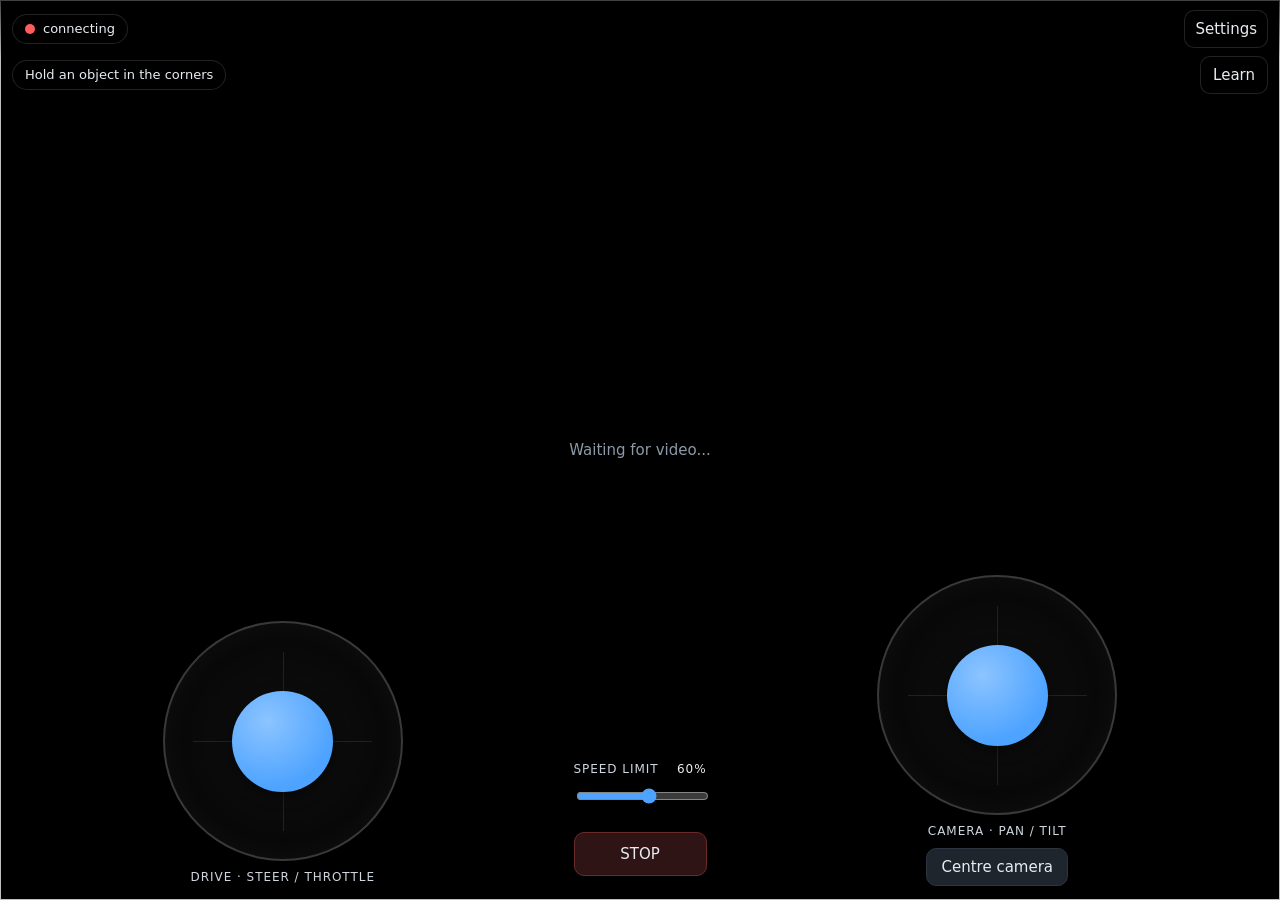
==== web/index.html @ e21f7794 "Add a Centre camera button under the camera pad Co-Authored-By: Claude Sonnet 5.5 <noreply@anthropic" ====
<!doctype html>
<html lang="en">
<head>
<meta charset="utf-8">
<meta name="viewport" content="width=device-width, initial-scale=1, viewport-fit=cover, user-scalable=no">
<meta name="mobile-web-app-capable" content="yes">
<meta name="apple-mobile-web-app-capable" content="yes">
<meta name="theme-color" content="#0b0d10">
<title>PiCar</title>
<link rel="stylesheet" href="style.css">
</head>
<body>
<div id="app">
  <section id="stage">
    <img id="video" alt="">
    <div id="novideo">Waiting for video...</div>
    <div id="topbar">
      <span class="pill"><span class="dot" id="dot"></span><span id="conn">connecting</span><span id="ip" class="ip"></span></span>
      <span class="spacer"></span>
      <button class="iconbtn" id="open-settings" aria-label="Settings">Settings</button>
    </div>
    <div id="followbar">
      <span class="pill" id="follow_status">Hold an object in the corners</span>
      <span class="spacer"></span>
      <button id="learn">Learn</button>
      <button id="follow" hidden>Follow</button>
      <button id="forget" hidden>Forget</button>
    </div>
    <div id="takeover" hidden>
      <div>Another device took over the controls.</div>
      <button class="primary" id="retake">Take control back</button>
    </div>
  </section>

  <section id="controls">
    <div class="pad-wrap">
      <div class="pad" id="drive"><div class="knob"></div></div>
      <div class="pad-label">Drive &middot; steer / throttle</div>
    </div>

    <div id="center-controls">
      <div class="speed">
        <label for="speed">Speed limit <output id="speed_out">60%</output></label>
        <input id="speed" type="range" min="10" max="100" step="5" value="60">
      </div>
      <button id="stop">STOP</button>
    </div>

    <div class="pad-wrap">
      <div class="pad" id="cam"><div class="knob"></div></div>
      <div class="pad-label">Camera &middot; pan / tilt</div>
      <button id="center_cam" class="padbtn">Centre camera</button>
    </div>
  </section>
</div>

<dialog id="settings">
  <div class="sheet">
    <div class="sheet-head"><h2>Settings</h2><button id="close-settings">Close</button></div>

    <div class="field">
      <div class="head"><span>Camera pan</span><output id="pan_out">90&deg;</output></div>
      <input id="pan" type="range" min="0" max="180" step="1" value="90">
    </div>
    <div class="field">
      <div class="head"><span>Camera tilt</span><output id="tilt_out">90&deg;</output></div>
      <input id="tilt" type="range" min="0" max="180" step="1" value="90">
    </div>
    <button id="center">Centre camera</button>

    <label class="toggle"><span>Max camera resolution <small id="res_note"></small></span><input type="checkbox" id="max_res"></label>
    <label class="toggle"><span>Invert camera pan</span><input type="checkbox" id="inv_pan"></label>
    <label class="toggle"><span>Invert camera tilt</span><input type="checkbox" id="inv_tilt"></label>
    <label class="toggle"><span>Invert steering</span><input type="checkbox" id="inv_steer"></label>

    <div class="field">
      <div class="head"><span>Saved objects</span></div>
      <div id="objects"></div>
      <div class="saverow">
        <input id="obj_name" maxlength="32" placeholder="Name for the current object" autocomplete="off">
        <button id="obj_save" disabled>Save</button>
      </div>
      <p class="stats" id="obj_note">Only objects with colour can be saved and found again.</p>
    </div>

    <p class="stats" id="stats">no data yet</p>
    <p class="stats">Keyboard: W A S D or arrows to drive, I J K L for the camera, C centres it, space stops. Touching a stick or pressing stop ends follow mode.</p>
    <a href="calibrate.html">Calibration page</a>
  </div>
</dialog>

<script src="link.js"></script>
<script src="app.js"></script>
</body>
</html>
---- web/style.css ----
:root {
  --bg: #0b0d10;
  --panel: #161a20;
  --panel-2: #1f252d;
  --line: #2c343f;
  --text: #e8ecf1;
  --muted: #8d99a8;
  --accent: #4da3ff;
  --ok: #3ecf8e;
  --warn: #f5b942;
  --bad: #ff5d5d;
  /* joystick size: scales with the screen, from small phones to large tablets and monitors */
  --pad: clamp(120px, min(36vw, 42vh), 240px);
  --knob: calc(var(--pad) * 0.42);
  --gutter: max(16px, env(safe-area-inset-left));
}

* { box-sizing: border-box; -webkit-tap-highlight-color: transparent; }

html, body {
  margin: 0;
  height: 100%;
  background: var(--bg);
  color: var(--text);
  font: 15px/1.4 system-ui, -apple-system, "Segoe UI", Roboto, sans-serif;
  overscroll-behavior: none;
}

body { overflow: hidden; }

button, input { font: inherit; color: inherit; }

button {
  background: var(--panel-2);
  border: 1px solid var(--line);
  border-radius: 10px;
  padding: 10px 14px;
  min-height: 44px;
  cursor: pointer;
}
button:hover { border-color: var(--accent); }
button:active { background: var(--line); }
button.primary { background: var(--accent); border-color: var(--accent); color: #04121f; font-weight: 600; }

/* ---------- driving screen ---------- */

#app {
  height: 100dvh;
  display: grid;
  grid-template-rows: auto 1fr;
  user-select: none;
  -webkit-user-select: none;
  -webkit-touch-callout: none;
}

#stage {
  position: relative;
  background: #000;
  aspect-ratio: 4 / 3;
  width: 100%;
  max-height: 60dvh;
  margin: 0 auto;
  overflow: hidden;
}
#video {
  position: absolute;
  inset: 0;
  width: 100%;
  height: 100%;
  object-fit: contain;
  background: #000;
}
#novideo {
  position: absolute;
  inset: 0;
  display: grid;
  place-items: center;
  color: var(--muted);
  text-align: center;
  padding: 16px;
  pointer-events: none;
}
#novideo[hidden] { display: none; }

#topbar {
  position: absolute;
  top: 0; left: 0; right: 0;
  display: flex;
  align-items: center;
  gap: 8px;
  padding: max(10px, env(safe-area-inset-top)) max(12px, env(safe-area-inset-right)) 10px max(12px, env(safe-area-inset-left));
  background: linear-gradient(#000a, transparent);
  z-index: 5;
}
.pill {
  display: inline-flex;
  align-items: center;
  gap: 8px;
  background: #000a;
  border: 1px solid #fff2;
  border-radius: 999px;
  padding: 5px 12px;
  font-size: 13px;
  font-variant-numeric: tabular-nums;
}
.ip { opacity: .6; }
.ip:empty { display: none; }
.dot { width: 10px; height: 10px; border-radius: 50%; background: var(--bad); flex: none; }
.dot.ok { background: var(--ok); }
.dot.warn { background: var(--warn); }
#topbar .spacer { flex: 1; }
.iconbtn { min-height: 38px; min-width: 38px; padding: 6px 10px; background: #000a; border-color: #fff2; }

#followbar {
  position: absolute;
  top: calc(max(10px, env(safe-area-inset-top)) + 46px);
  left: 0; right: 0;
  display: flex;
  align-items: center;
  gap: 8px;
  padding: 0 max(12px, env(safe-area-inset-right)) 0 max(12px, env(safe-area-inset-left));
  z-index: 5;
  pointer-events: none;
}
#followbar > * { pointer-events: auto; }
#followbar .spacer { flex: 1; }
#followbar button { min-height: 38px; padding: 6px 12px; background: #000a; border-color: #fff2; }
#followbar button:disabled { opacity: .45; cursor: default; }
#followbar button.on { background: #3a1a1acc; border-color: #6a2a2a; }
#follow_status { min-width: 0; white-space: nowrap; overflow: hidden; text-overflow: ellipsis; }

#controls {
  display: grid;
  grid-template-columns: 1fr auto 1fr;
  align-items: center;
  justify-items: center;
  gap: 12px;
  padding: 12px var(--gutter) max(16px, env(safe-area-inset-bottom));
  min-height: 0;
}

.pad-wrap { display: grid; justify-items: center; gap: 8px; }
.pad-label { color: var(--muted); font-size: 12px; letter-spacing: .08em; text-transform: uppercase; }

.pad {
  position: relative;
  width: var(--pad);
  height: var(--pad);
  border-radius: 50%;
  background: radial-gradient(circle, #ffffff10 0, #ffffff08 60%, #ffffff14 100%);
  border: 2px solid #ffffff30;
  touch-action: none;
}
.pad::before, .pad::after {  /* crosshair */
  content: "";
  position: absolute;
  background: #ffffff18;
}
.pad::before { left: 50%; top: 12%; bottom: 12%; width: 1px; }
.pad::after { top: 50%; left: 12%; right: 12%; height: 1px; }
.knob {
  position: absolute;
  left: 50%; top: 50%;
  width: var(--knob); height: var(--knob);
  margin: calc(var(--knob) / -2) 0 0 calc(var(--knob) / -2);
  border-radius: 50%;
  background: radial-gradient(circle at 35% 30%, #8cc4ff, var(--accent) 70%);
  box-shadow: 0 4px 14px #0008;
  pointer-events: none;
  z-index: 1;
}
.pad.active { border-color: var(--accent); }

.padbtn { min-height: 38px; padding: 6px 14px; }
#center-controls {
  display: grid;
  gap: 14px;
  justify-items: center;
  width: min(100%, 260px);
}
.speed { width: 100%; }
.speed label { display: flex; justify-content: space-between; color: var(--muted); font-size: 12px; letter-spacing: .08em; text-transform: uppercase; }
.speed output { color: var(--text); font-variant-numeric: tabular-nums; }
#stop { width: 100%; background: #3a1a1a; border-color: #6a2a2a; }

input[type=range] {
  width: 100%;
  height: 32px;
  background: transparent;
  accent-color: var(--accent);
}

/* Landscape: the video fills the screen and the controls float over it. */
@media (orientation: landscape) {
  #app { display: block; position: relative; }
  #stage { position: absolute; inset: 0; width: 100%; max-height: none; aspect-ratio: auto; }
  #controls {
    position: absolute;
    left: 0; right: 0; bottom: 0;
    padding: 0 max(var(--gutter), env(safe-area-inset-right)) max(14px, env(safe-area-inset-bottom)) max(var(--gutter), env(safe-area-inset-left));
    align-items: end;
    pointer-events: none;
    z-index: 4;
  }
  #controls > * { pointer-events: auto; }
  #center-controls { align-self: end; width: min(100%, 220px); background: #000a; border-radius: 14px; padding: 10px 12px; }
  .pad-label { text-shadow: 0 1px 4px #000; color: #cfd6df; }
  .speed label { color: #cfd6df; text-shadow: 0 1px 4px #000; }
  #stop { background: #3a1a1acc; }
}

/* Short landscape screens (phones): smaller pads so they do not cover the picture. */
@media (orientation: landscape) and (max-height: 480px) {
  :root { --pad: clamp(110px, 40vh, 170px); }
  .pad-label { display: none; }
  #center-controls { gap: 8px; }
  #stop { min-height: 38px; }
}

/* Tall tablets and big portrait windows: give the video more room. */
@media (orientation: portrait) and (min-width: 700px) {
  :root { --pad: clamp(160px, min(30vw, 28vh), 280px); }
  #stage { max-height: 62dvh; }
}

/* Narrow portrait: stack the centre column under the pads. */
@media (orientation: portrait) and (max-width: 520px) {
  #controls {
    grid-template-columns: 1fr 1fr;
    grid-template-rows: auto auto;
    align-content: center;
    --pad: clamp(120px, 40vw, 190px);
  }
  #center-controls { grid-column: 1 / -1; grid-row: 2; width: min(100%, 360px); grid-template-columns: 1fr auto; align-items: end; gap: 12px; }
  #stop { width: auto; padding: 10px 20px; }
}

/* ---------- panels (settings dialog, calibration page) ---------- */

dialog {
  background: var(--panel);
  color: var(--text);
  border: 1px solid var(--line);
  border-radius: 16px;
  padding: 0;
  width: min(480px, calc(100vw - 24px));
  max-height: calc(100dvh - 24px);
  overflow: auto;
}
dialog::backdrop { background: #000a; }
.sheet { padding: 18px; display: grid; gap: 16px; }
.sheet h2 { margin: 0; font-size: 18px; }
.sheet-head { display: flex; justify-content: space-between; align-items: center; }
.field { display: grid; gap: 4px; }
.field > .head { display: flex; justify-content: space-between; color: var(--muted); font-size: 13px; }
.field output { color: var(--text); font-variant-numeric: tabular-nums; }
.toggle { display: flex; justify-content: space-between; align-items: center; gap: 12px; min-height: 40px; }
.toggle input { width: 22px; height: 22px; accent-color: var(--accent); }
.stats { color: var(--muted); font-size: 12px; font-variant-numeric: tabular-nums; margin: 0; }
a { color: var(--accent); }
#objects { display: grid; gap: 8px; }
.object { display: grid; grid-template-columns: 44px 1fr auto auto; align-items: center; gap: 8px; }
.object img { width: 44px; height: 44px; object-fit: cover; border-radius: 8px; background: #000; }
.object button { min-height: 38px; padding: 6px 12px; }
.saverow { display: grid; grid-template-columns: 1fr auto; gap: 8px; }
.saverow input { min-width: 0; min-height: 44px; padding: 8px 12px; border-radius: 10px; border: 1px solid var(--line); background: var(--panel-2); }
.saverow button:disabled { opacity: .45; cursor: default; }

#takeover {
  position: absolute;
  inset: 0;
  z-index: 10;
  display: grid;
  place-items: center;
  align-content: center;
  gap: 14px;
  background: #000d;
  text-align: center;
  padding: 24px;
}
#takeover[hidden] { display: none; }

/* ---------- calibration page ---------- */

body.page { overflow: auto; }
.page main {
  max-width: 920px;
  margin: 0 auto;
  padding: max(16px, env(safe-area-inset-top)) 16px 32px;
  display: grid;
  gap: 16px;
}
.page header { display: flex; align-items: center; gap: 12px; flex-wrap: wrap; }
.page h1 { margin: 0; font-size: 22px; flex: 1; }
.cards { display: grid; gap: 16px; grid-template-columns: repeat(auto-fit, minmax(min(100%, 380px), 1fr)); }
.card { background: var(--panel); border: 1px solid var(--line); border-radius: 14px; padding: 16px; display: grid; gap: 14px; align-content: start; }
.card h2 { margin: 0; font-size: 16px; }
.card .hint { margin: 0; color: var(--muted); font-size: 13px; }
.row2 { display: grid; grid-template-columns: 1fr 1fr; gap: 10px; }
.holdrow { display: grid; grid-template-columns: 1fr 1fr; gap: 10px; }
.holdrow button { min-height: 56px; touch-action: none; user-select: none; -webkit-user-select: none; }
#msg { min-height: 1.4em; color: var(--muted); }
#msg.bad { color: var(--bad); }
#msg.ok { color: var(--ok); }
.toggle small { color: var(--muted); display: block; font-size: 12px; }
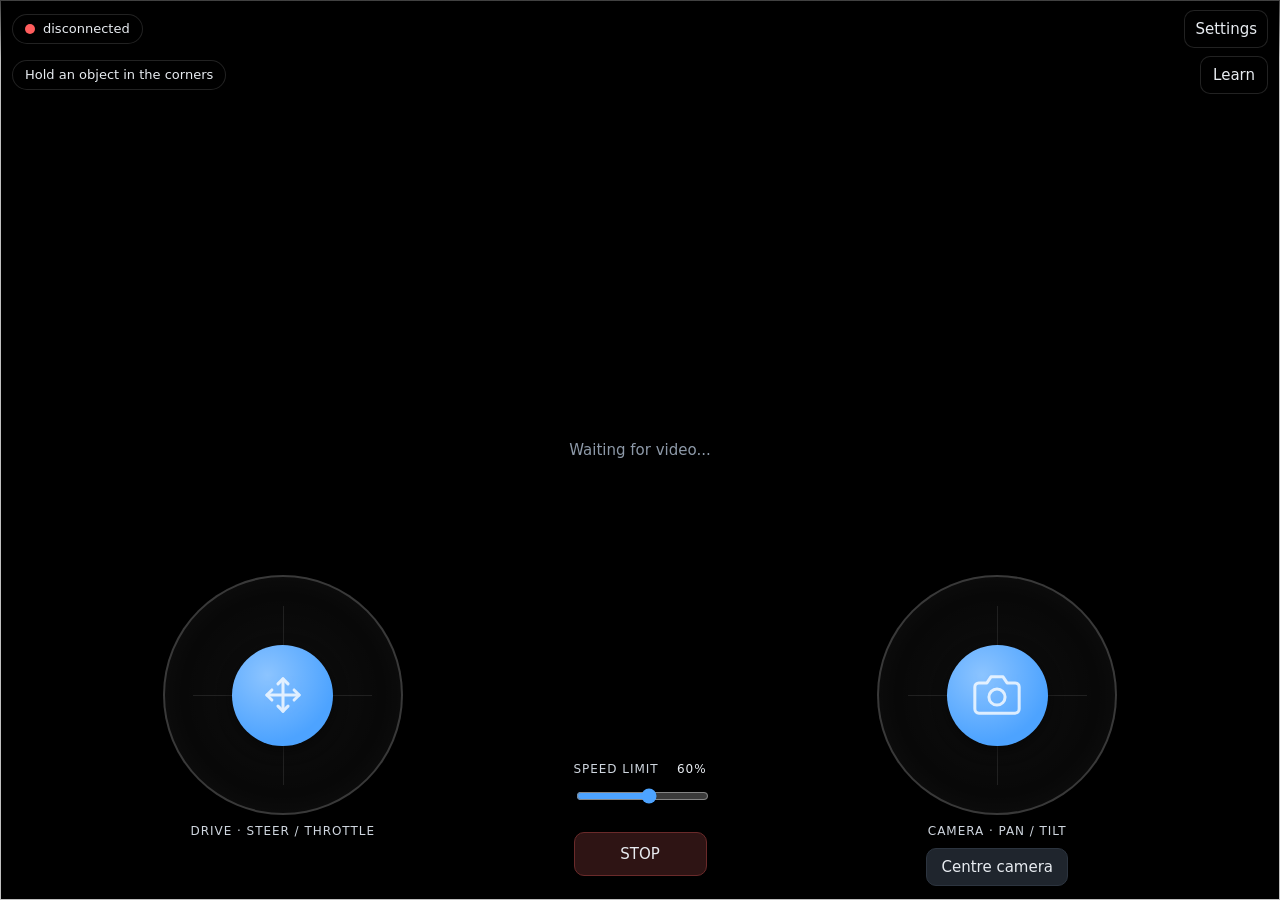
==== commit ecd0aad8: "Add icons to joystick knobs and fix their vertical alignment Drive knob: directional cross (crosshai" ====
--- a/web/index.html
+++ b/web/index.html
@@ -34,7 +34,13 @@
 
   <section id="controls">
     <div class="pad-wrap">
-      <div class="pad" id="drive"><div class="knob"></div></div>
+      <div class="pad" id="drive"><div class="knob">
+        <svg class="pad-icon" viewBox="0 0 24 24" fill="none" stroke="white" stroke-width="1.5" stroke-linecap="round" stroke-linejoin="round" aria-hidden="true">
+          <line x1="12" y1="4" x2="12" y2="20"/><line x1="4" y1="12" x2="20" y2="12"/>
+          <path d="M9.5 6.5L12 4l2.5 2.5"/><path d="M9.5 17.5L12 20l2.5-2.5"/>
+          <path d="M6.5 9.5L4 12l2.5 2.5"/><path d="M17.5 9.5L20 12l-2.5 2.5"/>
+        </svg>
+      </div></div>
       <div class="pad-label">Drive &middot; steer / throttle</div>
     </div>
 
@@ -47,7 +53,12 @@
     </div>
 
     <div class="pad-wrap">
-      <div class="pad" id="cam"><div class="knob"></div></div>
+      <div class="pad" id="cam"><div class="knob">
+        <svg class="pad-icon" viewBox="0 0 24 24" fill="none" stroke="white" stroke-width="1.5" stroke-linecap="round" stroke-linejoin="round" aria-hidden="true">
+          <path d="M23 19a2 2 0 01-2 2H3a2 2 0 01-2-2V8a2 2 0 012-2h4l2-3h6l2 3h4a2 2 0 012 2z"/>
+          <circle cx="12" cy="13" r="4"/>
+        </svg>
+      </div></div>
       <div class="pad-label">Camera &middot; pan / tilt</div>
       <button id="center_cam" class="padbtn">Centre camera</button>
     </div>
@@ -86,6 +97,8 @@
     <p class="stats" id="stats">no data yet</p>
     <p class="stats">Keyboard: W A S D or arrows to drive, I J K L for the camera, C centres it, space stops. Touching a stick or pressing stop ends follow mode.</p>
     <a href="calibrate.html">Calibration page</a>
+    <a href="wifi.html">Wi-Fi settings</a>
+    <a href="#" id="shutdown" class="danger">Shut down the Raspberry Pi</a>
   </div>
 </dialog>
 
--- a/web/style.css
+++ b/web/style.css
@@ -132,7 +132,7 @@
 #controls {
   display: grid;
   grid-template-columns: 1fr auto 1fr;
-  align-items: center;
+  align-items: start;
   justify-items: center;
   gap: 12px;
   padding: 12px var(--gutter) max(16px, env(safe-area-inset-bottom));
@@ -168,6 +168,16 @@
   box-shadow: 0 4px 14px #0008;
   pointer-events: none;
   z-index: 1;
+  overflow: hidden;
+}
+.pad-icon {
+  position: absolute;
+  top: 50%;
+  left: 50%;
+  transform: translate(-50%, -50%);
+  width: 48%;
+  height: 48%;
+  opacity: .78;
 }
 .pad.active { border-color: var(--accent); }
 
@@ -198,7 +208,7 @@
     position: absolute;
     left: 0; right: 0; bottom: 0;
     padding: 0 max(var(--gutter), env(safe-area-inset-right)) max(14px, env(safe-area-inset-bottom)) max(var(--gutter), env(safe-area-inset-left));
-    align-items: end;
+    align-items: start;
     pointer-events: none;
     z-index: 4;
   }
@@ -258,6 +268,7 @@
 .toggle input { width: 22px; height: 22px; accent-color: var(--accent); }
 .stats { color: var(--muted); font-size: 12px; font-variant-numeric: tabular-nums; margin: 0; }
 a { color: var(--accent); }
+a.danger { color: var(--bad); }
 #objects { display: grid; gap: 8px; }
 .object { display: grid; grid-template-columns: 44px 1fr auto auto; align-items: center; gap: 8px; }
 .object img { width: 44px; height: 44px; object-fit: cover; border-radius: 8px; background: #000; }
